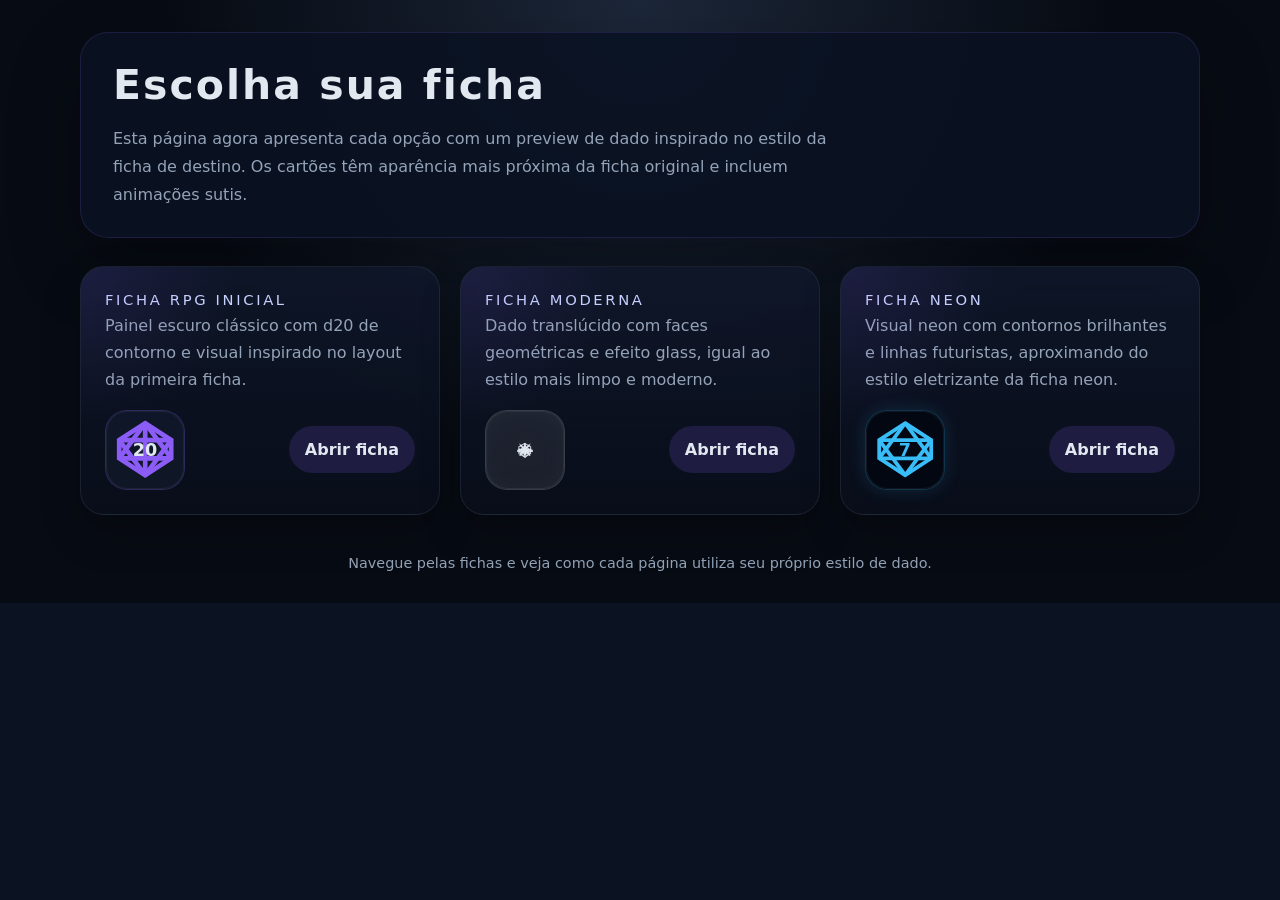
==== index.html @ 8f0a224a "Modificando páginas, em análise" ====
<!DOCTYPE html>
<html lang="pt-BR">
<head>
    <meta charset="UTF-8">
    <meta name="viewport" content="width=device-width, initial-scale=1.0">
    <title>Fichas RPG</title>
    <style>
        :root {
            color-scheme: dark;
            font-family: Inter, ui-sans-serif, system-ui, -apple-system, BlinkMacSystemFont, "Segoe UI", sans-serif;
            background: #0b1221;
            --bg: #06101f;
            --panel: #101a2f;
            --panel-soft: rgba(15, 23, 42, 0.96);
            --border: rgba(148, 163, 184, 0.12);
            --text: #e2e8f0;
            --muted: #94a3b8;
            --accent: #8b5cf6;
            --accent2: #38bdf8;
            --accent3: #22c55e;
        }

        * {
            box-sizing: border-box;
            margin: 0;
            padding: 0;
        }

        html, body {
            min-height: 100%;
            background: radial-gradient(circle at top, rgba(30, 41, 59, 0.9), rgba(7, 11, 19, 1) 55%);
        }

        body {
            color: var(--text);
            display: flex;
            align-items: center;
            justify-content: center;
            padding: 2rem;
        }

        .container {
            width: min(1120px, 100%);
            display: flex;
            flex-direction: column;
            gap: 1.75rem;
        }

        .hero {
            display: grid;
            gap: 1rem;
            padding: 1.75rem 2rem;
            border: 1px solid rgba(139, 92, 246, 0.16);
            border-radius: 28px;
            background: rgba(10, 18, 34, 0.86);
            box-shadow: 0 28px 70px rgba(0, 0, 0, 0.25);
        }

        .hero h1 {
            font-size: clamp(2rem, 3.2vw, 3.2rem);
            letter-spacing: 0.05em;
        }

        .hero p {
            color: var(--muted);
            line-height: 1.75;
            max-width: 720px;
        }

        .grid {
            display: grid;
            grid-template-columns: repeat(3, minmax(0, 1fr));
            gap: 1.25rem;
        }

        @media (max-width: 900px) {
            .grid {
                grid-template-columns: 1fr;
            }
        }

        .card {
            position: relative;
            padding: 1.5rem;
            border-radius: 24px;
            background: linear-gradient(180deg, rgba(15, 23, 42, 0.88), rgba(9, 14, 26, 0.96));
            border: 1px solid rgba(148, 163, 184, 0.12);
            box-shadow: 0 18px 40px rgba(0, 0, 0, 0.22);
            overflow: hidden;
            transition: transform 0.24s ease, box-shadow 0.24s ease, border-color 0.24s ease;
        }

        .card:hover {
            transform: translateY(-6px);
            border-color: rgba(139, 92, 246, 0.34);
            box-shadow: 0 24px 60px rgba(0, 0, 0, 0.28);
        }

        .card::before {
            content: '';
            position: absolute;
            inset: 0;
            pointer-events: none;
            background: radial-gradient(circle at top left, rgba(139, 92, 246, 0.12), transparent 36%);
        }

        .card-title {
            font-size: 0.92rem;
            text-transform: uppercase;
            letter-spacing: 0.18em;
            color: #c7d2fe;
            margin-bottom: 0.25rem;
        }

        .card-desc {
            color: var(--muted);
            line-height: 1.7;
            margin-bottom: 1rem;
        }

        .card-meta {
            display: flex;
            align-items: center;
            justify-content: space-between;
            gap: 1rem;
        }

        .link-button {
            display: inline-flex;
            align-items: center;
            justify-content: center;
            gap: 0.5rem;
            padding: 0.85rem 1rem;
            border-radius: 999px;
            background: rgba(139, 92, 246, 0.16);
            color: var(--text);
            text-decoration: none;
            font-weight: 700;
            transition: transform 0.22s ease, background 0.22s ease;
        }

        .link-button:hover {
            transform: translateY(-1px);
            background: rgba(139, 92, 246, 0.26);
        }

        .dice-preview {
            width: 5rem;
            height: 5rem;
            min-width: 5rem;
            border-radius: 22px;
            position: relative;
            display: flex;
            align-items: center;
            justify-content: center;
            overflow: hidden;
        }

        .dice-preview::after {
            content: '';
            position: absolute;
            inset: 0;
            border: 1px solid rgba(255, 255, 255, 0.06);
            pointer-events: none;
            border-radius: 22px;
        }

        .dice-graphic {
            position: relative;
            width: 80%;
            height: 80%;
            display: flex;
            align-items: center;
            justify-content: center;
            animation: dice-spin 3s ease-in-out infinite alternate;
        }

        .dice-graphic svg {
            width: 100%;
            height: 100%;
        }

        .dice-value {
            position: absolute;
            z-index: 1;
            font-size: 1.1rem;
            font-weight: 900;
        }

        .dice-style-1 {
            background: linear-gradient(180deg, rgba(15, 23, 42, 0.95), rgba(17, 24, 39, 0.9));
            border: 1px solid rgba(139, 92, 246, 0.25);
        }

        .dice-style-1 svg {
            stroke: var(--accent);
            fill: transparent;
            stroke-width: 1.8;
        }

        .dice-style-2 {
            background: rgba(255, 255, 255, 0.08);
            border: 1px solid rgba(255, 255, 255, 0.12);
            backdrop-filter: blur(12px);
            box-shadow: inset 0 0 25px rgba(255, 255, 255, 0.03);
        }

        .dice-style-2 .d-face {
            position: absolute;
            inset: 0;
            display: flex;
            align-items: center;
            justify-content: center;
            color: #e2e8f0;
            opacity: 0.9;
        }

        .dice-style-3 {
            background: #020711;
            border: 1px solid rgba(56, 189, 248, 0.25);
            box-shadow: 0 0 18px rgba(56, 189, 248, 0.15);
        }

        .dice-style-3 svg {
            stroke: var(--accent2);
            fill: none;
            stroke-width: 1.45;
        }

        .dice-style-3 .dice-value {
            color: var(--accent2);
        }

        @keyframes dice-spin {
            0% { transform: rotate(0deg) rotateX(0deg) rotateY(0deg); }
            50% { transform: rotate(12deg) rotateX(18deg) rotateY(6deg); }
            100% { transform: rotate(-10deg) rotateX(-14deg) rotateY(10deg); }
        }

        .footer-note {
            color: var(--muted);
            font-size: 0.9rem;
            text-align: center;
            margin-top: 0.75rem;
        }
    </style>
</head>
<body>
    <div class="container">
        <section class="hero">
            <h1>Escolha sua ficha</h1>
            <p>Esta página agora apresenta cada opção com um preview de dado inspirado no estilo da ficha de destino. Os cartões têm aparência mais próxima da ficha original e incluem animações sutis.</p>
        </section>

        <div class="grid">
            <article class="card">
                <div class="card-title">Ficha RPG inicial</div>
                <p class="card-desc">Painel escuro clássico com d20 de contorno e visual inspirado no layout da primeira ficha.</p>
                <div class="card-meta">
                    <div class="dice-preview dice-style-1">
                        <div class="dice-graphic">
                            <svg viewBox="0 0 24 24" aria-hidden="true">
                                <polygon points="12 2 22 8.5 22 15.5 12 22 2 15.5 2 8.5" />
                                <polygon points="12 2 12 22" />
                                <polygon points="2 8.5 22 8.5" />
                                <polygon points="2 15.5 22 15.5" />
                                <polygon points="12 2 2 15.5" />
                                <polygon points="12 2 22 15.5" />
                                <polygon points="12 22 2 8.5" />
                                <polygon points="12 22 22 8.5" />
                            </svg>
                            <span class="dice-value">20</span>
                        </div>
                    </div>
                    <a class="link-button" href="./ficha_rpg.html">Abrir ficha</a>
                </div>
            </article>

            <article class="card">
                <div class="card-title">Ficha moderna</div>
                <p class="card-desc">Dado translúcido com faces geométricas e efeito glass, igual ao estilo mais limpo e moderno.</p>
                <div class="card-meta">
                    <div class="dice-preview dice-style-2">
                        <div class="dice-graphic">
                            <div class="d-face front"><span class="dice-value">—</span></div>
                            <div class="d-face back"><span class="dice-value">⬡</span></div>
                            <div class="d-face right"><span class="dice-value">✦</span></div>
                            <div class="d-face left"><span class="dice-value">⚔</span></div>
                            <div class="d-face top"><span class="dice-value">◈</span></div>
                            <div class="d-face bot"><span class="dice-value">❋</span></div>
                        </div>
                    </div>
                    <a class="link-button" href="./rpg-sheet-vanilla/ficha_rpg_moderna.html">Abrir ficha</a>
                </div>
            </article>

            <article class="card">
                <div class="card-title">Ficha neon</div>
                <p class="card-desc">Visual neon com contornos brilhantes e linhas futuristas, aproximando do estilo eletrizante da ficha neon.</p>
                <div class="card-meta">
                    <div class="dice-preview dice-style-3">
                        <div class="dice-graphic">
                            <svg viewBox="0 0 24 24" aria-hidden="true">
                                <polygon points="12 2 22 8.5 22 15.5 12 22 2 15.5 2 8.5" />
                                <line x1="2" y1="8.5" x2="22" y2="8.5" />
                                <line x1="2" y1="15.5" x2="22" y2="15.5" />
                                <line x1="12" y1="2" x2="2" y2="15.5" />
                                <line x1="12" y1="2" x2="22" y2="15.5" />
                                <line x1="12" y1="22" x2="2" y2="8.5" />
                                <line x1="12" y1="22" x2="22" y2="8.5" />
                            </svg>
                            <span class="dice-value">7</span>
                        </div>
                    </div>
                    <a class="link-button" href="./ficha_rpg_vanilla_neon.html">Abrir ficha</a>
                </div>
            </article>
        </div>

        <div class="footer-note">Navegue pelas fichas e veja como cada página utiliza seu próprio estilo de dado.</div>
    </div>
</body>
</html>
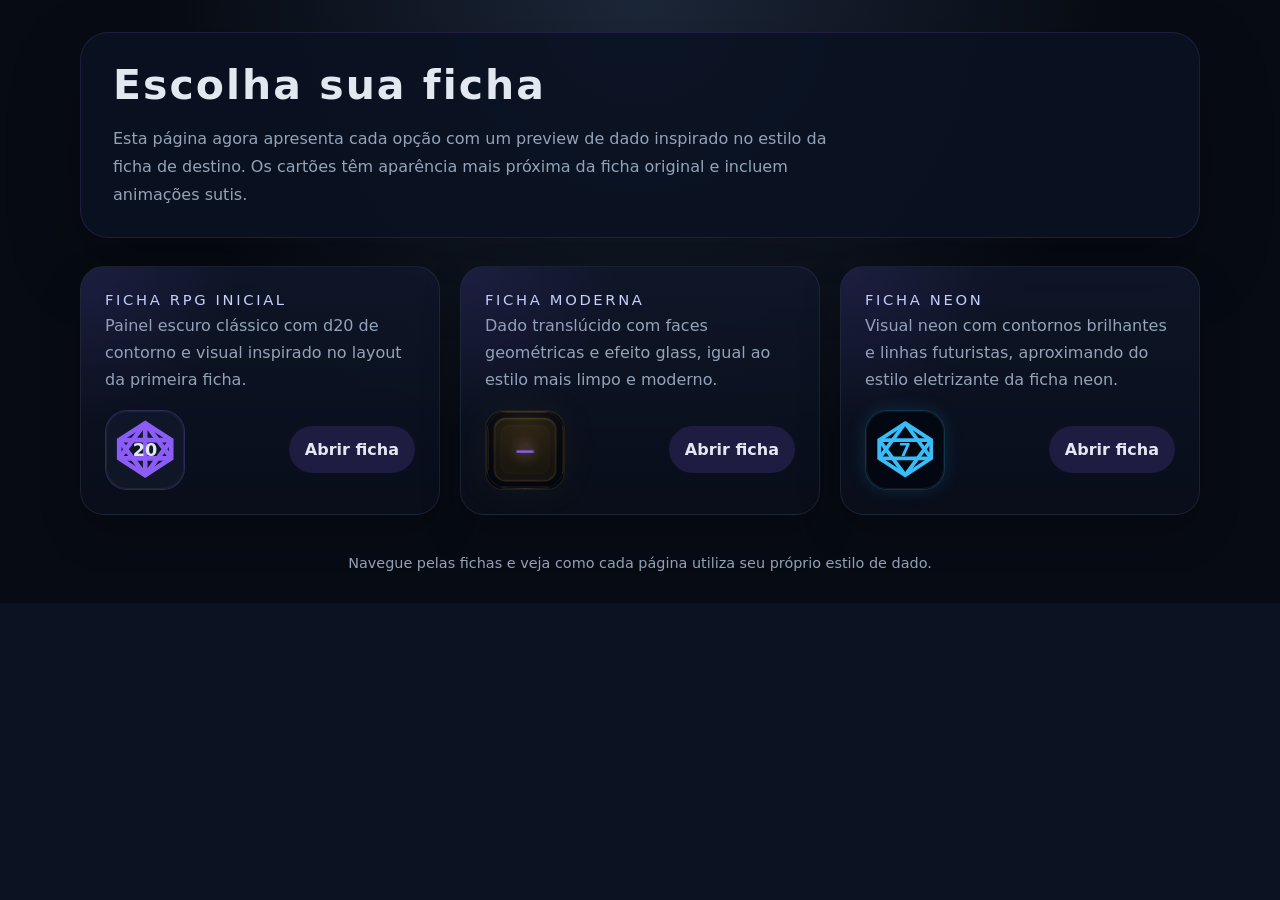
==== commit 8a42bf51: "modificações a serem feitas na ficha principal" ====
--- a/index.html
+++ b/index.html
@@ -199,20 +199,71 @@
         }
 
         .dice-style-2 {
-            background: rgba(255, 255, 255, 0.08);
-            border: 1px solid rgba(255, 255, 255, 0.12);
+            background: rgba(5, 7, 14, 0.8);
+            border: 1px solid rgba(212, 168, 67, 0.14);
+            border-radius: 18px;
+            box-shadow: 0 0 40px rgba(212, 168, 67, 0.06), inset 0 1px 0 rgba(212, 168, 67, 0.12);
             backdrop-filter: blur(12px);
-            box-shadow: inset 0 0 25px rgba(255, 255, 255, 0.03);
+        }
+
+        .dice-style-2::before {
+            content: '';
+            position: absolute;
+            top: -20px;
+            left: 50%;
+            transform: translateX(-50%);
+            width: 80px;
+            height: 80px;
+            background: radial-gradient(circle, rgba(212, 168, 67, 0.12), transparent 70%);
+            pointer-events: none;
+        }
+
+        .dice-style-2 .dice-graphic {
+            width: 70%;
+            height: 70%;
+            perspective: 300px;
+            animation: dice-idle 8s infinite linear;
+        }
+
+        .dice-style-2 .dice-graphic .dice-inner {
+            width: 100%;
+            height: 100%;
+            transform-style: preserve-3d;
+            position: relative;
         }
 
         .dice-style-2 .d-face {
             position: absolute;
-            inset: 0;
-            display: flex;
-            align-items: center;
-            justify-content: center;
-            color: #e2e8f0;
-            opacity: 0.9;
+            width: 100%;
+            height: 100%;
+            display: flex;
+            align-items: center;
+            justify-content: center;
+            border-radius: 10px;
+            background: rgba(212, 168, 67, 0.04);
+            border: 1px solid rgba(212, 168, 67, 0.22);
+            box-shadow: inset 0 0 18px rgba(212, 168, 67, 0.07), inset 0 1px 0 rgba(255, 255, 255, 0.06);
+            backdrop-filter: blur(6px);
+            color: rgba(212, 168, 67, 0.9);
+            font-size: 0.75rem;
+        }
+
+        .dice-style-2 .d-face.front { transform: translateZ(40px); }
+        .dice-style-2 .d-face.back  { transform: rotateY(180deg) translateZ(40px); }
+        .dice-style-2 .d-face.right { transform: rotateY(90deg) translateZ(40px); }
+        .dice-style-2 .d-face.left  { transform: rotateY(-90deg) translateZ(40px); }
+        .dice-style-2 .d-face.top   { transform: rotateX(90deg) translateZ(40px); }
+        .dice-style-2 .d-face.bot   { transform: rotateX(-90deg) translateZ(40px); }
+
+        .dice-style-2 .dice-value {
+            font-size: 1.05rem;
+            color: var(--accent);
+            text-shadow: 0 0 14px rgba(212, 168, 67, 0.8);
+        }
+
+        @keyframes dice-idle {
+            from { transform: rotateX(12deg) rotateY(0deg) rotateZ(3deg); }
+            to   { transform: rotateX(12deg) rotateY(360deg) rotateZ(3deg); }
         }
 
         .dice-style-3 {
@@ -282,12 +333,14 @@
                 <div class="card-meta">
                     <div class="dice-preview dice-style-2">
                         <div class="dice-graphic">
-                            <div class="d-face front"><span class="dice-value">—</span></div>
-                            <div class="d-face back"><span class="dice-value">⬡</span></div>
-                            <div class="d-face right"><span class="dice-value">✦</span></div>
-                            <div class="d-face left"><span class="dice-value">⚔</span></div>
-                            <div class="d-face top"><span class="dice-value">◈</span></div>
-                            <div class="d-face bot"><span class="dice-value">❋</span></div>
+                            <div class="dice-inner">
+                                <div class="d-face front"><span class="dice-value">—</span></div>
+                                <div class="d-face back"><span class="dice-value">⬡</span></div>
+                                <div class="d-face right"><span class="dice-value">✦</span></div>
+                                <div class="d-face left"><span class="dice-value">⚔</span></div>
+                                <div class="d-face top"><span class="dice-value">◈</span></div>
+                                <div class="d-face bot"><span class="dice-value">❋</span></div>
+                            </div>
                         </div>
                     </div>
                     <a class="link-button" href="./rpg-sheet-vanilla/ficha_rpg_moderna.html">Abrir ficha</a>
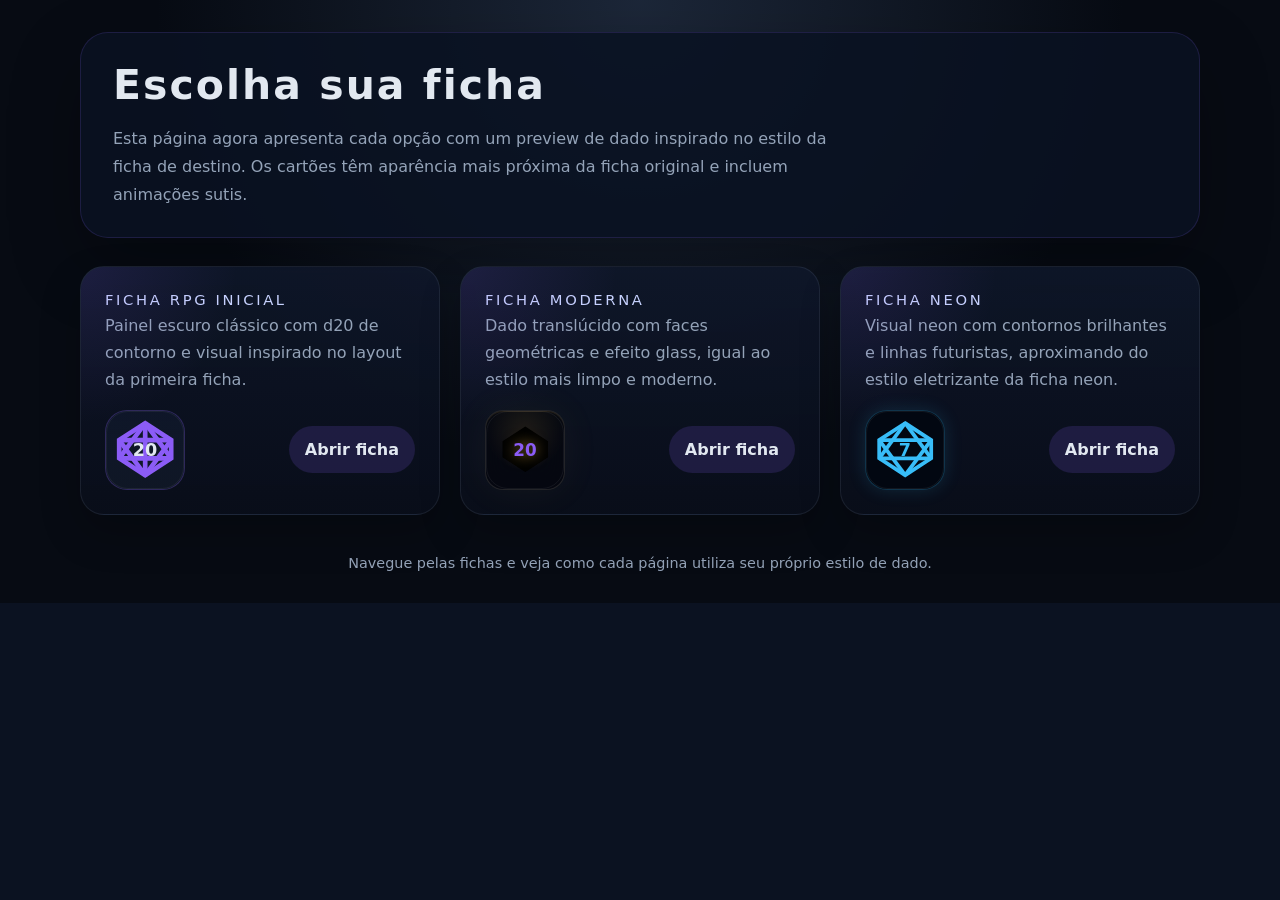
==== commit 160f719a: "." ====
--- a/index.html
+++ b/index.html
@@ -200,7 +200,7 @@
 
         .dice-style-2 {
             background: rgba(5, 7, 14, 0.8);
-            border: 1px solid rgba(212, 168, 67, 0.14);
+            border: 1px solid rgba(216, 208, 189, 0.14);
             border-radius: 18px;
             box-shadow: 0 0 40px rgba(212, 168, 67, 0.06), inset 0 1px 0 rgba(212, 168, 67, 0.12);
             backdrop-filter: blur(12px);
@@ -333,14 +333,17 @@
                 <div class="card-meta">
                     <div class="dice-preview dice-style-2">
                         <div class="dice-graphic">
-                            <div class="dice-inner">
-                                <div class="d-face front"><span class="dice-value">—</span></div>
-                                <div class="d-face back"><span class="dice-value">⬡</span></div>
-                                <div class="d-face right"><span class="dice-value">✦</span></div>
-                                <div class="d-face left"><span class="dice-value">⚔</span></div>
-                                <div class="d-face top"><span class="dice-value">◈</span></div>
-                                <div class="d-face bot"><span class="dice-value">❋</span></div>
-                            </div>
+                            <svg viewBox="0 0 24 24" aria-hidden="true">
+                                <polygon points="12 2 22 8.5 22 15.5 12 22 2 15.5 2 8.5" />
+                                <polygon points="12 2 12 22" />
+                                <polygon points="2 8.5 22 8.5" />
+                                <polygon points="2 15.5 22 15.5" />
+                                <polygon points="12 2 2 15.5" />
+                                <polygon points="12 2 22 15.5" />
+                                <polygon points="12 22 2 8.5" />
+                                <polygon points="12 22 22 8.5" />
+                            </svg>
+                            <span class="dice-value">20</span>
                         </div>
                     </div>
                     <a class="link-button" href="./rpg-sheet-vanilla/ficha_rpg_moderna.html">Abrir ficha</a>
